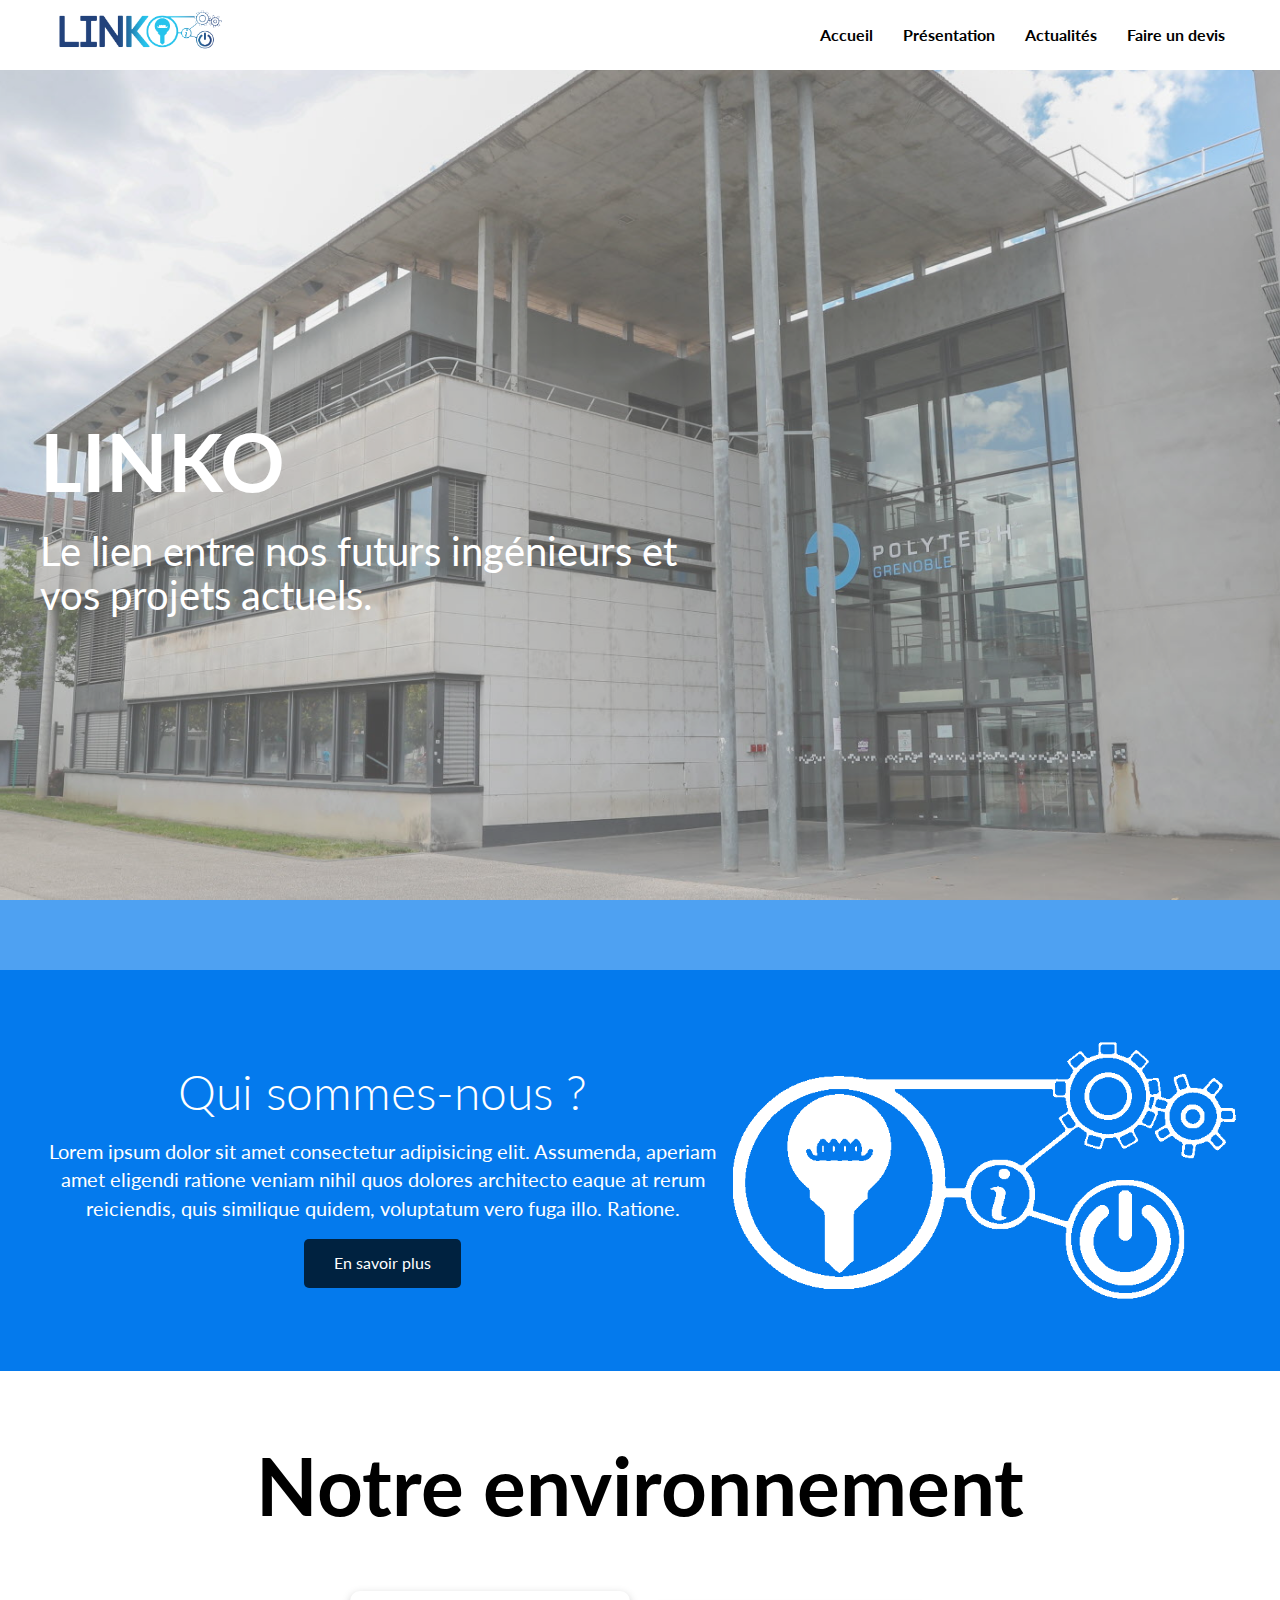
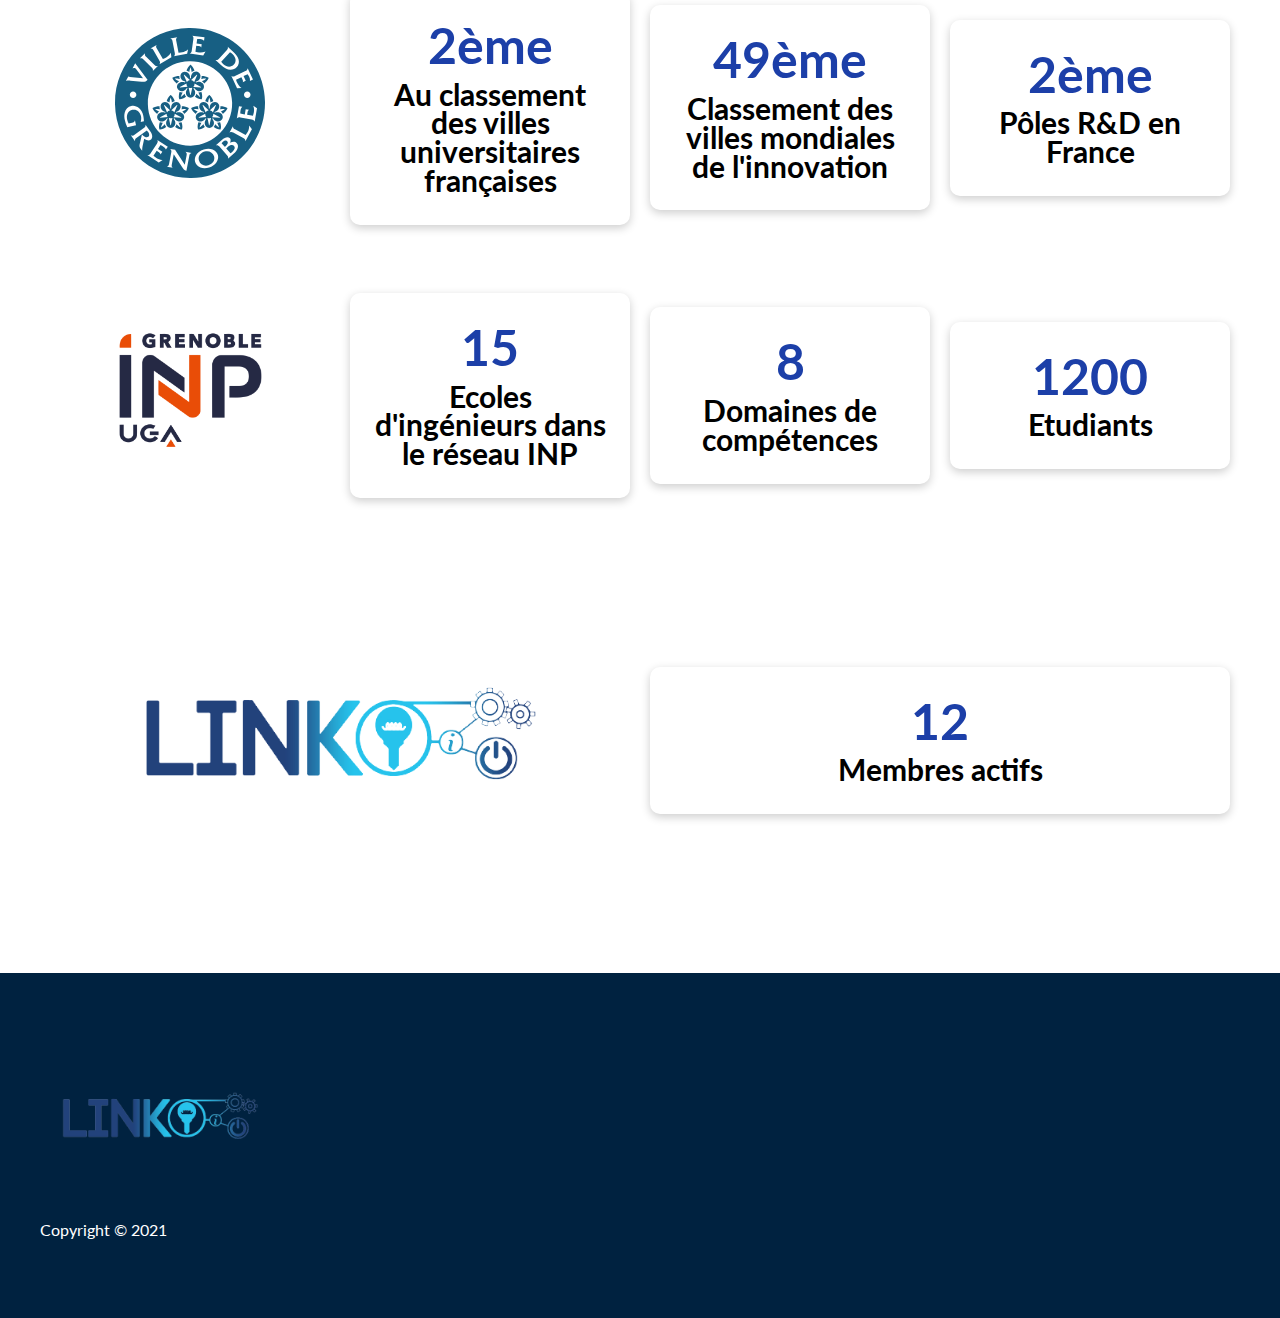
==== index.html @ 0be6c0b9 "website" ====
<!DOCTYPE html>
<html lang="en">
  <head>
    <meta charset="UTF-8" />
    <meta http-equiv="X-UA-Compatible" content="IE=edge" />
    <meta name="viewport" content="width=device-width, initial-scale=1.0" />
    <title>Linko</title>
    <link rel="stylesheet" href="css/style.css" />
    <link rel="stylesheet" href="css/utilities.css" />
    <link
      rel="stylesheet"
      href="https://cdnjs.cloudflare.com/ajax/libs/font-awesome/6.0.0-beta2/css/all.min.css"
      integrity="sha512-YWzhKL2whUzgiheMoBFwW8CKV4qpHQAEuvilg9FAn5VJUDwKZZxkJNuGM4XkWuk94WCrrwslk8yWNGmY1EduTA=="
      crossorigin="anonymous"
      referrerpolicy="no-referrer"
    />
  </head>
  <body>
    <!-- Navbar -->
    <div class="navbar ">
      <div class="container flex">
        <div class="logo">
          <a href="index.html"><img src="../images/linko_bg_transp.png" alt=""
          /></a>
        </div>
        <nav>
          <ul>
            <li><a href="index.html">Accueil</a></li>
            <li><a href="pres.html">Présentation</a></li>
            <li><a href="actu.html">Actualités</a></li>
            <li><a href="devis.html">Faire un devis</a></li>
          </ul>
        </nav>
      </div>
    </div>

    <!-- Showcase -->
    <section class="showcase pimg1">
      <div class="container grid">
        <div class="showcase-text">
          <h1>LINKO</h1>
          <p>
            Le lien entre nos futurs ingénieurs et vos projets actuels.
          </p>
        </div>
    </section>

    <!-- Presentation -->

    <section class="cloud bg-primary py-5">
      <div class="container grid">
        <div class="text-center">
          <h2 class="lg">Qui sommes-nous ?</h2>
          <p class="lead my-1">
            Lorem ipsum dolor sit amet consectetur adipisicing elit. Assumenda, aperiam amet eligendi ratione veniam nihil quos dolores architecto eaque at rerum reiciendis, quis similique quidem, voluptatum vero fuga illo. Ratione.
          </p>
          <a href="pres.html" class="btn btn-dark">En savoir plus</a>
        </div>
        <img src="../images/ampoule.png" alt="" />
      </div>
    </section>

    <!-- Stats -->
    <section class="stats">
      <div class="container">
        <h1 class="stats-heading text-center my-1">
          Notre environnement
        </h1>

        <div class="grid grid-4 text-center my-4">
          <div>
            <img src="../images/grenoble.svg" alt="">
          </div>
          <div class="card">
            <h3 class="text-secondary">2ème</h3>
            <p>Au classement des villes universitaires françaises</p>
          </div>
          <div class="card">
            <h3 class="text-secondary">49ème</h3>
            <p>Classement des villes mondiales de l'innovation</p>
          </div>
          <div class="card">
            <h3 class="text-secondary">2ème</h3>
            <p>Pôles R&D en France</p>
          </div>          
        </div>

        <div class="grid grid-4 text-center my-4">
          <div>
            <img src="../images/inp.png" alt="" />
          </div>
          <div class="card">
            <h3 class="text-secondary">15</h3>
            <p>Ecoles d'ingénieurs dans le réseau INP</p>
          </div>
          <div class="card">
            <h3 class="text-secondary">8</h3>
            <p>Domaines de compétences</p>
          </div>   
          <div class="card">
            <h3 class="text-secondary">1200</h3>
            <p>Etudiants</p>
          </div>   
        </div>

        <div class="grid grid-2 text-center my-4">
          <div>
            <img class="linko" src="../images/linko_bg_transp.png" alt="">
          </div>
          <div class="card">
            <h3 class="text-secondary">12</h3>
            <p>Membres actifs</p>
          </div>
      </div>
    </section>


    <footer class="footer bg-dark py-5">
      <div class="container grid grid-3">
        <div>
          <img src="../images/linko_bg_transp.png" alt="" />
          <p>Copyright &copy; 2021</p>
        </div>
        <nav>
          <ul>
            <li><a href="index.html"></a></li>
            <li><a href="features.html"></a></li>
            <li><a href="docs.html"></a></li>
          </ul>
        </nav>
        <div class="social">
          <a href="#"><i class="fab fa-github fa-2x"></i></a>
          <a href="#"><i class="fab fa-facebook fa-2x"></i></a>
          <a href="#"><i class="fab fa-instagram fa-2x"></i></a>
          <a href="#"><i class="fab fa-twutter fa-2x"></i></a>
        </div>
      </div>

      
    </footer>
  </body>
</html>
---- css/style.css ----
@import url("https://fonts.googleapis.com/css2?family=Lato:wght@300&display=swap");


:root {
    --primary-color: #047aed;
    --secondary-color: #1c3fa8;
    --dark-color: #002240;
    --light-color: #f4f4f4;
}

* {
    box-sizing: border-box;
    padding: 0;
    margin: 0;
}
body, html {
    height: 100%;
    margin: 0 auto;
    font-size: 16px;
    font-family: "Lato", "sans-serif";
    font-weight: 400;
    line-height: 1.8em;
    color: #666;
}


ul{
    list-style: none;
}

a {
    text-decoration: none;
    color: #333;
}


h1, h2 {
    font-weight: 300;
    line-height: 1.2;
    margin: 10px 0;
}



p {
    margin: 10px 0;
}


img {
    width: 100%;
}
/* Footer */
.footer .social a {
    margin: 0 10px;

}

.footer img {
    width: 60%;
}


/* Navbar */

.navbar img {
    width: 200px; /* width of container */
    height: 60px; /* height of container */
    object-fit: cover;
}
.navbar {
    background-color: white;
    color:white;
    height: 70px;

}

.navbar ul {
    display: flex;
}

.navbar li a {
    color:black;
    padding: 10px;
    margin: 0 5px;
    font-weight: bold;
}

.navbar li a:hover{
    border-bottom: 2px black solid;
}

.navbar .flex {
    justify-content: space-between;
}

.navbar .logo:hover {
    transition: transform 0.2s ease-in;
    transform: translateY(-5px);
}

/* Images */
.pimg1, .pimg2, .pimg3 {
    position: relative;
    opacity: 0.70;
    background-position: center;
    background-size: cover;
    background-repeat: no-repeat;
    

    /* fixed = parallax 
        scroll = normal
    */

    background-attachment: fixed;


}

/* Showcase */
.pimg1 {
    background-image: url(../images/polytech.jpg);
    min-height: 100%;
    position: relative;
    opacity: 0.7;
    background-position: center;
    background-size: cover;
    background-repeat: no-repeat;
    background-attachment: fixed;
}


.showcase {
    height: 400px;
    background-color: var(--primary-color);
    color: #fff;
    position: relative;
}

.showcase h1 {
    font-size: 80px;
    font-weight: bold;
}

.showcase p {
    line-height:1.1em;
    margin: 20px 0;
    font-size: 40px;

}

.showcase .grid {
    overflow: visible;
    grid-template-columns: 55% 45%;
    gap: 30 px;
}

.showcase-text {
    animation: slideInLeft 1s ease;
}

/* Qui sommes nous */
.cloud .grid {
    grid-template-columns: 4fr 3fr;

}

.cloud .text-center {
    animation: slideInLeft 2s ease;
}


/* Stats */

.stats {
    padding-top: 50px;
    animation: slideInBottom 3.5s ease-in;
}
  
.stats-heading {
    max-width: 100%;
    margin: auto;
}
  
.stats h1 {
    font-size: 80px;
    font-weight: bold;
    color: black;
}

.stats h3 {
    font-size: 50px;
    font-weight: bold;
    margin: 20px;
}


.stats .grid p {
    font-size: 30px;
    font-weight: bold;
    color:black;
}

.stats img {
    width: 50%;
    margin: 20px;
}

.stats .linko {
    width: 80%;
    margin: 20px;
}



/* Animations */

@keyframes slideInLeft {
    0% {
        transform: translateX(-100%);
    }

    100% {
        transform: translateX(0);
    }
}

@keyframes slideInRight {
    0% {
        transform: translateX(100%);
    }

    100% {
        transform: translateX(0);
    }
}

@keyframes slideInTop {
    0% {
        transform: translateY(-100%);
    }

    100% {
        transform: translateX(0);
    }
}

@keyframes slideInBottom {
    0% {
        transform: translateY(100%);
    }

    100% {
        transform: translateX(0);
    }
}
---- css/utilities.css ----
:root {
    --primary-color: #047aed;
    --secondary-color: #1c3fa8;
    --dark-color: #002240;
    --light-color: #f4f4f4;
    --succes-color: #5cb85c;
    --error-color: #d9534f;
}
/* Utilities */
.container {
    max-width: 2000px;
    margin: 0 auto;
    overflow: auto;
    padding: 0 40px;
}

.container.grid {
    max-width: 1600px;
    margin: 0 auto;
    overflow: auto;
    padding: 0 40px;
}

.card {
    background-color: white;
    color: #333;
    border-radius: 10px;
    box-shadow: 0 3px 10px rgba(0,0,0,0.2);
    padding: 20px;
    margin: 10px;
}

.btn {
    display: inline-block;
    padding: 10px 30px;
    cursor: pointer;
    background: var(--primary-color);
    color: #fff;
    border: none;
    border-radius: 5px;
}

.btn-outline {
    background-color: transparent;
    border: 3px #fff solid;
    font-weight: bold;
}

.btn:hover {
    transform: scale(0.9);
}

/* Backgrounds & Color buttons */

.bg-primary, .btn-primary {
    background-color: var(--primary-color);
    color: #fff;
}

.bg-secondary, .btn-secondary {
    background-color: var(--secondary-color);
    color: #fff;
}

.bg-dark, .btn-dark {
    background-color: var(--dark-color);
    color: #fff;
}

.bg-light, .btn-light {
    background-color: var(--light-color);
    color: #333;
}

.bg-primary a, .btn-primary a, 
.bg-secondary a, .btn-secondary a, 
.bg-dark a, .btn-dark a {
    color: #fff;
}

/* Text colors */
.text-primary, .btn-primary {
color: var(--primary-color);

}

.text-secondary, .btn-secondary {
    color: var(--secondary-color);
}

.text-dark, .btn-dark {
    color: var(--dark-color);

}

.text-light, .btn-light {
    color: var(--light-color);
}
/* Text sizes */

.lead {
    font-size: 20px;
}

.sm {
    font-size: 1rem;
}

.md {
    font-size: 2rem;
}

.lg {
    font-size: 3rem;
}

.xl {
    font-size: 4rem;
}

.text-center {
    text-align: center;
}

.flex {
    display: flex;
    justify-content: center;
    align-items: center;
    height: 100%;
}

.grid {
    display: grid;
    grid-template-columns: repeat(2, 1fr);
    gap: 0px;
    justify-content: center;
    align-items: center;
    height: 100%;

}

.grid-2 {
    grid-template-columns: repeat(2, 1fr);
}
.grid-3 {
    grid-template-columns: repeat(3, 1fr);
}
.grid-4 {
    grid-template-columns: repeat(4, 1fr);
}
.grid-5 {
    grid-template-columns: repeat(5, 1fr);
}
.grid-6 {
    grid-template-columns: repeat(6, 1fr);
}

/* Alert */

.alert {
    background-color: var(--light-color);
    padding: 10px;
    font-weight: bold;
    margin: 15px 0;
}

.alert-success {
    background-color: var(--success-color);
    color: white;
}

.alert-error {
    background-color: var(--error-color);
    color: white;
}

.alert i {
    margin-right: 10px;
}
/* Margin */

.my-1 {
    margin: 1rem 0;
}

.my-2 {
    margin: 1.5rem 0;
}

.my-3 {
    margin: 2rem 0;
}

.my-4 {
    margin: 3rem 0;
}

.my-5 {
    margin: 4rem 0;
}

.m-1 {
    margin: 1rem ;
}

.m-2 {
    margin: 1.5rem ;
}

.m-3 {
    margin: 2rem ;
}

.m-4 {
    margin: 3rem ;
}

.m-5 {
    margin: 4rem ;
}

/* Padding */

.py-1 {
    padding: 1rem 0;
}

.py-2 {
    padding: 1.5rem 0;
}

.py-3 {
    padding: 2rem 0;
}

.py-4 {
    padding: 3rem 0;
}

.py-5 {
    padding: 4rem 0;
}

.p-1 {
    padding: 1rem ;
}

.p-2 {
    padding: 1.5rem ;
}

.p-3 {
    padding: 2rem ;
}

.p-4 {
    padding: 3rem ;
}

.p-5 {
    padding: 4rem ;
}
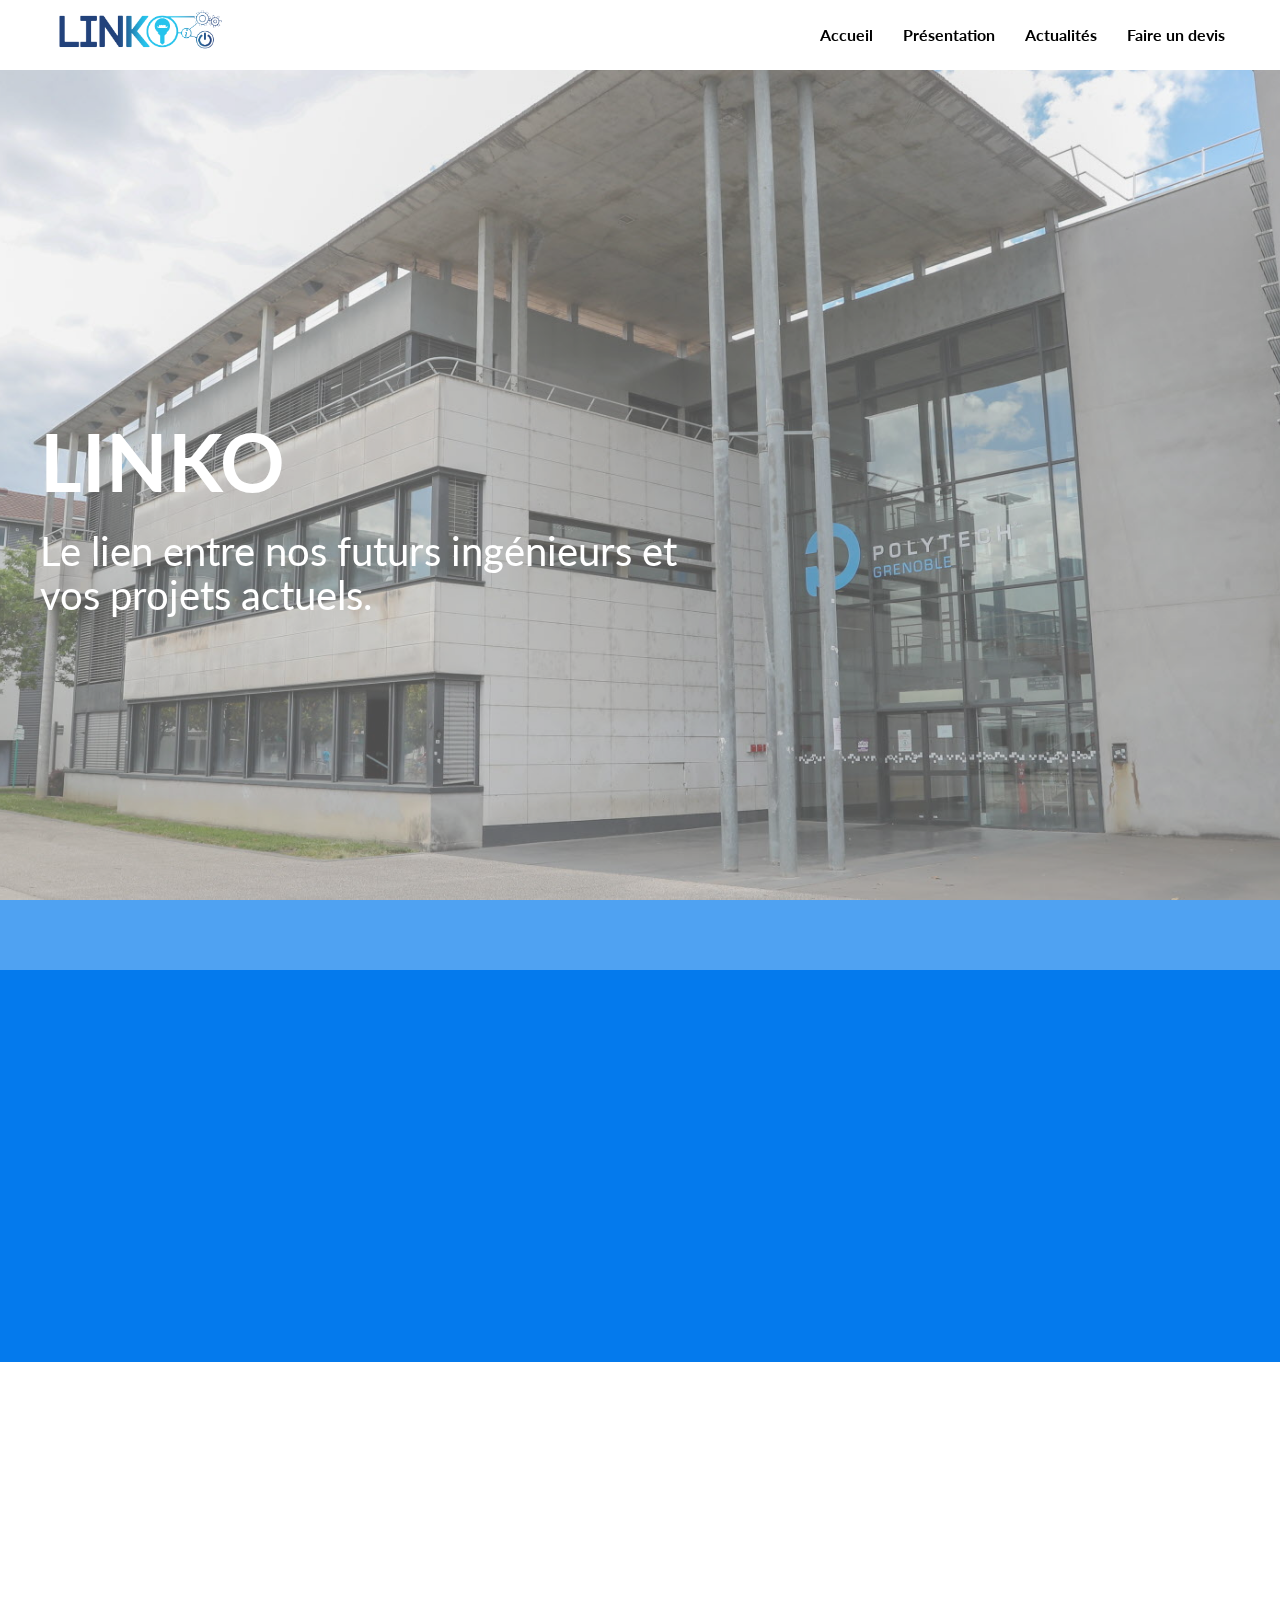
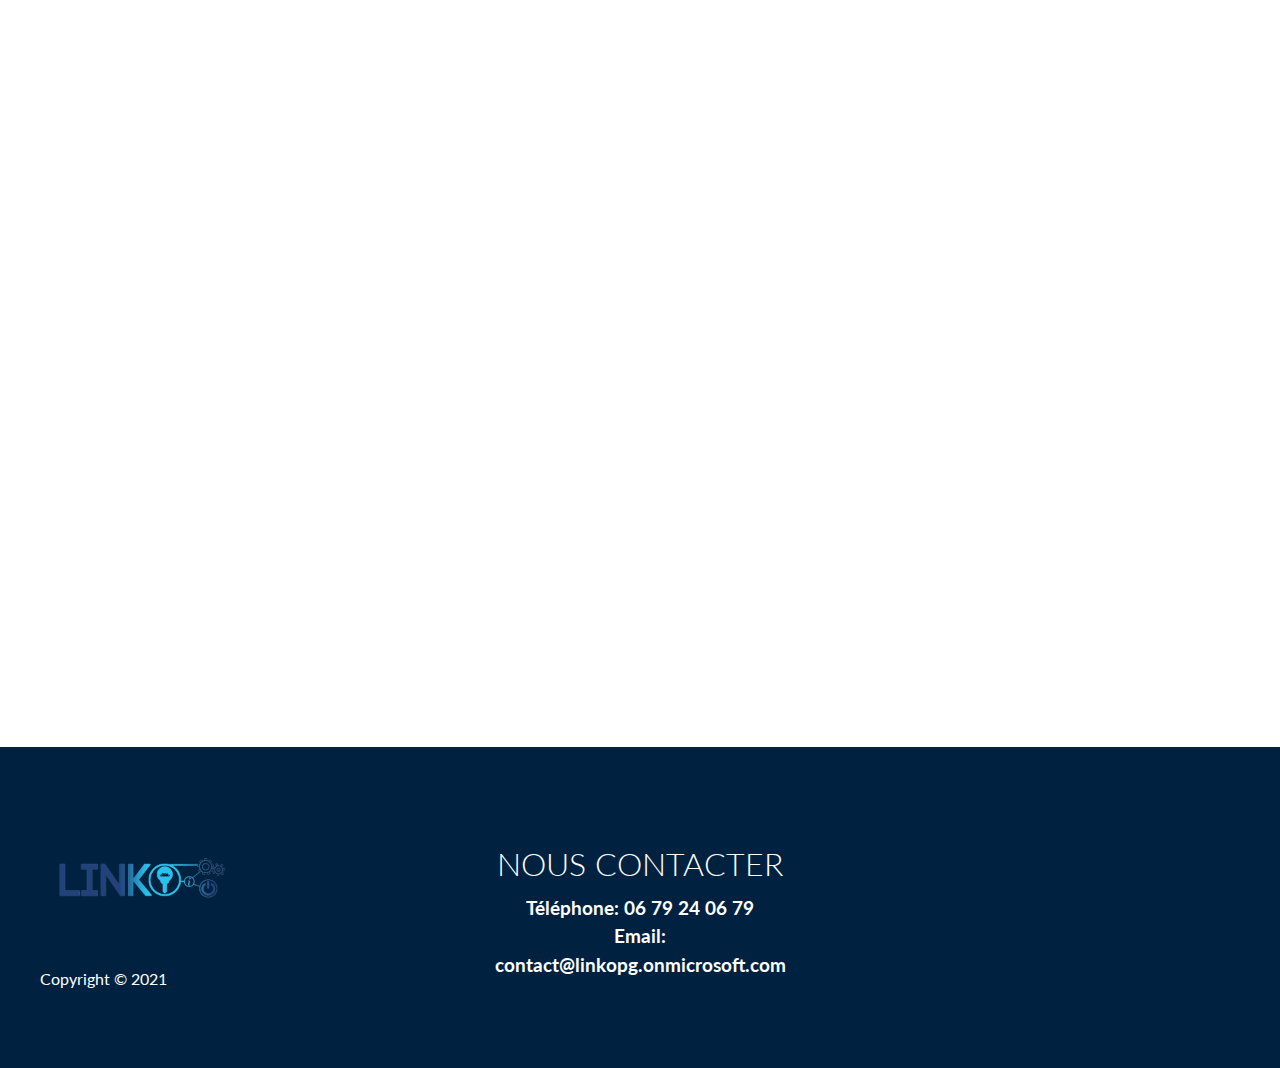
==== commit 1b524e3a: "linko" ====
--- a/index.html
+++ b/index.html
@@ -7,6 +7,8 @@
     <title>Linko</title>
     <link rel="stylesheet" href="css/style.css" />
     <link rel="stylesheet" href="css/utilities.css" />
+    <link rel="stylesheet" href="https://unpkg.com/aos@next/dist/aos.css" />
+
     <link
       rel="stylesheet"
       href="https://cdnjs.cloudflare.com/ajax/libs/font-awesome/6.0.0-beta2/css/all.min.css"
@@ -19,16 +21,16 @@
     <!-- Navbar -->
     <div class="navbar ">
       <div class="container flex">
-        <div class="logo">
-          <a href="index.html"><img src="../images/linko_bg_transp.png" alt=""
+        <div class="logo" data-aos="fade-right">
+          <a href="index.html"><img src="images/linko_bg_transp.png" alt=""
           /></a>
         </div>
-        <nav>
+        <nav data-aos="fade-in">
           <ul>
             <li><a href="index.html">Accueil</a></li>
             <li><a href="pres.html">Présentation</a></li>
             <li><a href="actu.html">Actualités</a></li>
-            <li><a href="devis.html">Faire un devis</a></li>
+            <li><a href="form.html">Faire un devis</a></li>
           </ul>
         </nav>
       </div>
@@ -37,77 +39,80 @@
     <!-- Showcase -->
     <section class="showcase pimg1">
       <div class="container grid">
-        <div class="showcase-text">
+        <div class="showcase-text" data-aos="fade-right">
           <h1>LINKO</h1>
           <p>
             Le lien entre nos futurs ingénieurs et vos projets actuels.
           </p>
         </div>
+      </div>
     </section>
 
     <!-- Presentation -->
 
-    <section class="cloud bg-primary py-5">
+    <section class="cloud bg-primary py-5 " >
       <div class="container grid">
-        <div class="text-center">
+        <div class="text-center" data-aos="fade-right">
           <h2 class="lg">Qui sommes-nous ?</h2>
           <p class="lead my-1">
-            Lorem ipsum dolor sit amet consectetur adipisicing elit. Assumenda, aperiam amet eligendi ratione veniam nihil quos dolores architecto eaque at rerum reiciendis, quis similique quidem, voluptatum vero fuga illo. Ratione.
+            Créée en 2020, Linko est une association de conseil, dont le fonctionnement est similaire à celui d'une société de conseil. Notre structure est composée d'étudiants de Polytech Grenoble, une des 15 écoles d'ingénieur du réseau Polytech.
           </p>
+          <a href="files/Plaquette-commerciale-Linko.pdf" download="Plaquette_Commerciale_Linko" class="btn btn-dark">Télécharger la plaquette commerciale</a>
+
           <a href="pres.html" class="btn btn-dark">En savoir plus</a>
         </div>
-        <img src="../images/ampoule.png" alt="" />
+        <img src="../images/ampoule.png" alt="" data-aos="zoom-in" />
       </div>
     </section>
 
     <!-- Stats -->
     <section class="stats">
       <div class="container">
-        <h1 class="stats-heading text-center my-1">
+        <h1 class="stats-heading text-center my-1" data-aos="fade-right">
           Notre environnement
         </h1>
 
         <div class="grid grid-4 text-center my-4">
-          <div>
-            <img src="../images/grenoble.svg" alt="">
+          <div data-aos="fade-in">
+            <img src="images/grenoble.svg" alt="">
           </div>
-          <div class="card">
+          <div class="card" data-aos="flip-up">
             <h3 class="text-secondary">2ème</h3>
             <p>Au classement des villes universitaires françaises</p>
           </div>
-          <div class="card">
+          <div class="card" data-aos="flip-up">
             <h3 class="text-secondary">49ème</h3>
             <p>Classement des villes mondiales de l'innovation</p>
           </div>
-          <div class="card">
+          <div class="card" data-aos="flip-up">
             <h3 class="text-secondary">2ème</h3>
             <p>Pôles R&D en France</p>
           </div>          
         </div>
 
         <div class="grid grid-4 text-center my-4">
-          <div>
-            <img src="../images/inp.png" alt="" />
+          <div data-aos="zoom-in">
+            <img src="images/inp.png" alt="" />
           </div>
-          <div class="card">
+          <div class="card" data-aos="flip-up">
             <h3 class="text-secondary">15</h3>
             <p>Ecoles d'ingénieurs dans le réseau INP</p>
           </div>
-          <div class="card">
+          <div class="card" data-aos="flip-up">
             <h3 class="text-secondary">8</h3>
             <p>Domaines de compétences</p>
           </div>   
-          <div class="card">
+          <div class="card" data-aos="flip-up">
             <h3 class="text-secondary">1200</h3>
             <p>Etudiants</p>
           </div>   
         </div>
 
         <div class="grid grid-2 text-center my-4">
-          <div>
+          <div data-aos="zoom-in">
             <img class="linko" src="../images/linko_bg_transp.png" alt="">
           </div>
-          <div class="card">
+          <div class="card" data-aos="flip-up">
             <h3 class="text-secondary">12</h3>
             <p>Membres actifs</p>
           </div>
@@ -121,22 +126,30 @@
           <img src="../images/linko_bg_transp.png" alt="" />
           <p>Copyright &copy; 2021</p>
         </div>
-        <nav>
-          <ul>
-            <li><a href="index.html"></a></li>
-            <li><a href="features.html"></a></li>
-            <li><a href="docs.html"></a></li>
-          </ul>
-        </nav>
+        <div class="contact">
+          <h1 class="text-center">NOUS CONTACTER</h1>
+          <h3 class="text-center">Téléphone: 06 79 24 06 79</h3>
+          <h3 class="text-center">Email: contact@linkopg.onmicrosoft.com</h3>
+        </div>
         <div class="social">
-          <a href="#"><i class="fab fa-github fa-2x"></i></a>
-          <a href="#"><i class="fab fa-facebook fa-2x"></i></a>
-          <a href="#"><i class="fab fa-instagram fa-2x"></i></a>
-          <a href="#"><i class="fab fa-twutter fa-2x"></i></a>
+          <a href="https://www.linkedin.com/company/linko-polytech-grenoble/"><i class="fab fa-linkedin fa-3x"></i></a>
+          <a href="https://www.facebook.com/linko.polytech/"><i class="fab fa-facebook fa-3x"></i></a>
+          <a href="https://www.instagram.com/linko_polytech_grenoble/"><i class="fab fa-instagram fa-3x"></i></a>
         </div>
+          
+
       </div>
 
       
     </footer>
+
+    <script src="https://unpkg.com/aos@next/dist/aos.js"></script>
+    <script>
+      AOS.init({
+        offset: 400,
+        duration: 1000
+      });
+    </script>
   </body>
 </html>
+
--- a/css/style.css
+++ b/css/style.css
@@ -57,9 +57,17 @@
 }
 
 .footer img {
-    width: 60%;
-}
-
+    width: 80%;
+}
+
+.footer .grid {
+    gap: 200px;
+}
+
+.social i:hover {
+    transition: transform 0.3s ease-in;
+    transform: translateY(-10px);
+}
 
 /* Navbar */
 
@@ -100,22 +108,7 @@
 }
 
 /* Images */
-.pimg1, .pimg2, .pimg3 {
-    position: relative;
-    opacity: 0.70;
-    background-position: center;
-    background-size: cover;
-    background-repeat: no-repeat;
-    
-
-    /* fixed = parallax 
-        scroll = normal
-    */
-
-    background-attachment: fixed;
-
-
-}
+
 
 /* Showcase */
 .pimg1 {
@@ -129,6 +122,56 @@
     background-attachment: fixed;
 }
 
+.pimg2 {
+
+    background-image: url(../images/linko.jpg);
+    min-height: 100%;
+    position: relative;
+    opacity: 0.7;
+    background-position: center;
+    background-size: cover;
+    background-repeat: no-repeat;
+    background-attachment: fixed;
+}
+
+.pimg3 {
+    background-image: url(../images/thumbnail.jpg);
+    min-height: 65%;
+    position: relative;
+    opacity: 0.7;
+    background-position: center;
+    background-size: cover;
+    background-repeat: no-repeat;
+    background-attachment: scroll;
+
+    /* Fixed = Parallax
+        Scroll = normal */
+}
+
+.form {
+    height: 600px;
+    background-color: var(--secondary-color);
+    color: black;
+    position: relative;
+}
+
+.form h1 {
+    font-size: 80px;
+    font-weight: bold;
+}
+
+.form p {
+    line-height:1.1em;
+    margin: 20px 0;
+    font-size: 40px;
+
+}
+
+.form .grid {
+    overflow: visible;
+    grid-template-columns: 55% 45%;
+    gap: 30 px;
+}
 
 .showcase {
     height: 400px;
@@ -155,26 +198,45 @@
     gap: 30 px;
 }
 
-.showcase-text {
-    animation: slideInLeft 1s ease;
-}
+.showcase-form {
+    position: relative;
+    top: 60px;
+    height: 350px;
+    width: 400px;
+    padding: 40px;
+    z-index: 100;
+}
+
+.showcase-form .form-control {
+    margin: 30px 0;
+}
+
+.showcase-form input[type='text'], .showcase-form input[type='email']{
+    border: 0;
+    border-bottom: 1px solid #b4becb;
+    width: 100%;
+    padding: 3px;
+    font-size: 16px;
+}
+
+.showcase-form input:focus {
+    outline: none;
+}
+
 
 /* Qui sommes nous */
 .cloud .grid {
     grid-template-columns: 4fr 3fr;
-
-}
-
-.cloud .text-center {
-    animation: slideInLeft 2s ease;
-}
+    gap: 150px;
+}
+
 
 
 /* Stats */
 
 .stats {
-    padding-top: 50px;
-    animation: slideInBottom 3.5s ease-in;
+    padding-top: 35px;
+ 
 }
   
 .stats-heading {
@@ -183,20 +245,23 @@
 }
   
 .stats h1 {
-    font-size: 80px;
+    font-size: 60px;
     font-weight: bold;
     color: black;
 }
 
 .stats h3 {
-    font-size: 50px;
+    font-size: 40px;
     font-weight: bold;
     margin: 20px;
 }
 
+.stats .grid {
+    gap: 50px;
+}
 
 .stats .grid p {
-    font-size: 30px;
+    font-size: 20px;
     font-weight: bold;
     color:black;
 }
@@ -207,10 +272,80 @@
 }
 
 .stats .linko {
-    width: 80%;
-    margin: 20px;
-}
-
+    width: 60%;
+    margin: 5px;
+}
+
+
+
+.carousel-cell {
+    width:100%;
+    height: 700px;
+    margin: 30px 10px;
+    overflow: hidden;
+    padding: 20px 15px;
+    display: flex;
+    flex-direction: column;
+    box-shadow: O 5px 202px rgba(0,0,0,0.5);
+    border-radius: 15px;
+    
+}
+
+.carousel-cell:hover {
+    height: 100%;
+    cursor: pointer;
+    border-radius: 15px;
+    transition: transform 0.3s ease-in;
+    transform: translateY(-25px);
+}
+
+.carousel-cell img {
+    width: 100%;
+    height: 100%;
+    top: -60px;
+    left: 20px;
+    object-fit: cover;
+    border-radius: 15px;
+    z-index: 1;
+    box-shadow: 0 5px 20px rgba(0,0,0,0.2);
+    
+}
+.carousel-cell .imgBx {
+    width: 100%;
+    height: 100%;
+    top: -60px;
+    left: 20px;
+    z-index: 1;
+    box-shadow: 0 5px 20px rgba(0,0,0,0.2);
+    border-radius: 15px;
+
+}
+.carousel-cell .imgBx img {
+    max-width: 100%;
+    object-fit: cover;
+    border-radius: 15px;
+
+}
+
+.carousel-cell .content {
+    margin-top: 40px;
+    padding: 10px 5px;
+    text-align: center;
+    color: white;
+    visibility: hidden;
+    opacity: 0;
+    transition: 0.3s ease-in-out;
+    border-radius: 15px;
+    
+}
+
+.carousel-cell:hover .content {
+    visibility: visible;
+    opacity: 1;
+    margin-top: 0px;
+    transition-delay: 0.2s;
+    border-radius: 15px;
+}
 
 
 /* Animations */
@@ -253,4 +388,112 @@
     100% {
         transform: translateX(0);
     }
-}+}
+@media(max-width: 1200px) {
+    .grid,
+    .showcase .grid,
+    .stats .grid,
+    .cli .grid,
+    .cloud .grid, .pres-main .grid, .pres-main .grid, .footer .grid {
+        grid-template-columns: 1fr;
+        grid-template-rows: 1fr;
+    }
+
+    .showcase {
+        height: auto;
+    }
+
+    .showcase-text {
+        text-align: center;
+        margin-top: 400px;
+    }
+
+
+    .cli .grid > *:first-child {
+        grid-column: 1;
+        grid-row: 1;
+    }
+
+    .features-head, .features-sub-head, .docs-head {
+        text-align: center;
+    }
+
+    .features-head img , .features-sub-head img , .docs-head img{
+        justify-self: center;
+    }
+
+    .carousel-cell .content h2{
+        font-size: 1.2em;
+    }
+       
+    .stats img {
+        width: 25%;
+    }
+    
+
+
+/* Tablet  and under*/
+@media(max-width: 768px) {
+    .grid,
+    .showcase .grid,
+    .stats .grid,
+    .cli .grid,
+    .cloud .grid, .pres-main .grid, .pres-main .grid, .footer .grid {
+        grid-template-columns: 1fr;
+        grid-template-rows: 1fr;
+    }
+
+    .showcase {
+        height: auto;
+    }
+
+    .showcase-text {
+        text-align: center;
+        margin-top: 400px;
+    }
+
+
+    .cli .grid > *:first-child {
+        grid-column: 1;
+        grid-row: 1;
+    }
+
+    .features-head, .features-sub-head, .docs-head {
+        text-align: center;
+    }
+
+    .features-head img , .features-sub-head img , .docs-head img{
+        justify-self: center;
+    }
+
+    .carousel-cell .content h2{
+        font-size: 1em;
+    }
+        
+    
+    .stats img {
+        width: 25%;
+    }
+
+}
+
+
+/* Mobile */
+@media(max-width: 600px){
+    .navbar {
+        height: 150px;
+    }
+
+    .navbar .flex {
+        flex-direction: column;
+
+    }
+
+    .navbar .logo {
+        padding: 0px 0px;
+    }
+    .navbar ul {
+        background-color: rgba(0, 0, 0, 0.1);
+    }
+
+}}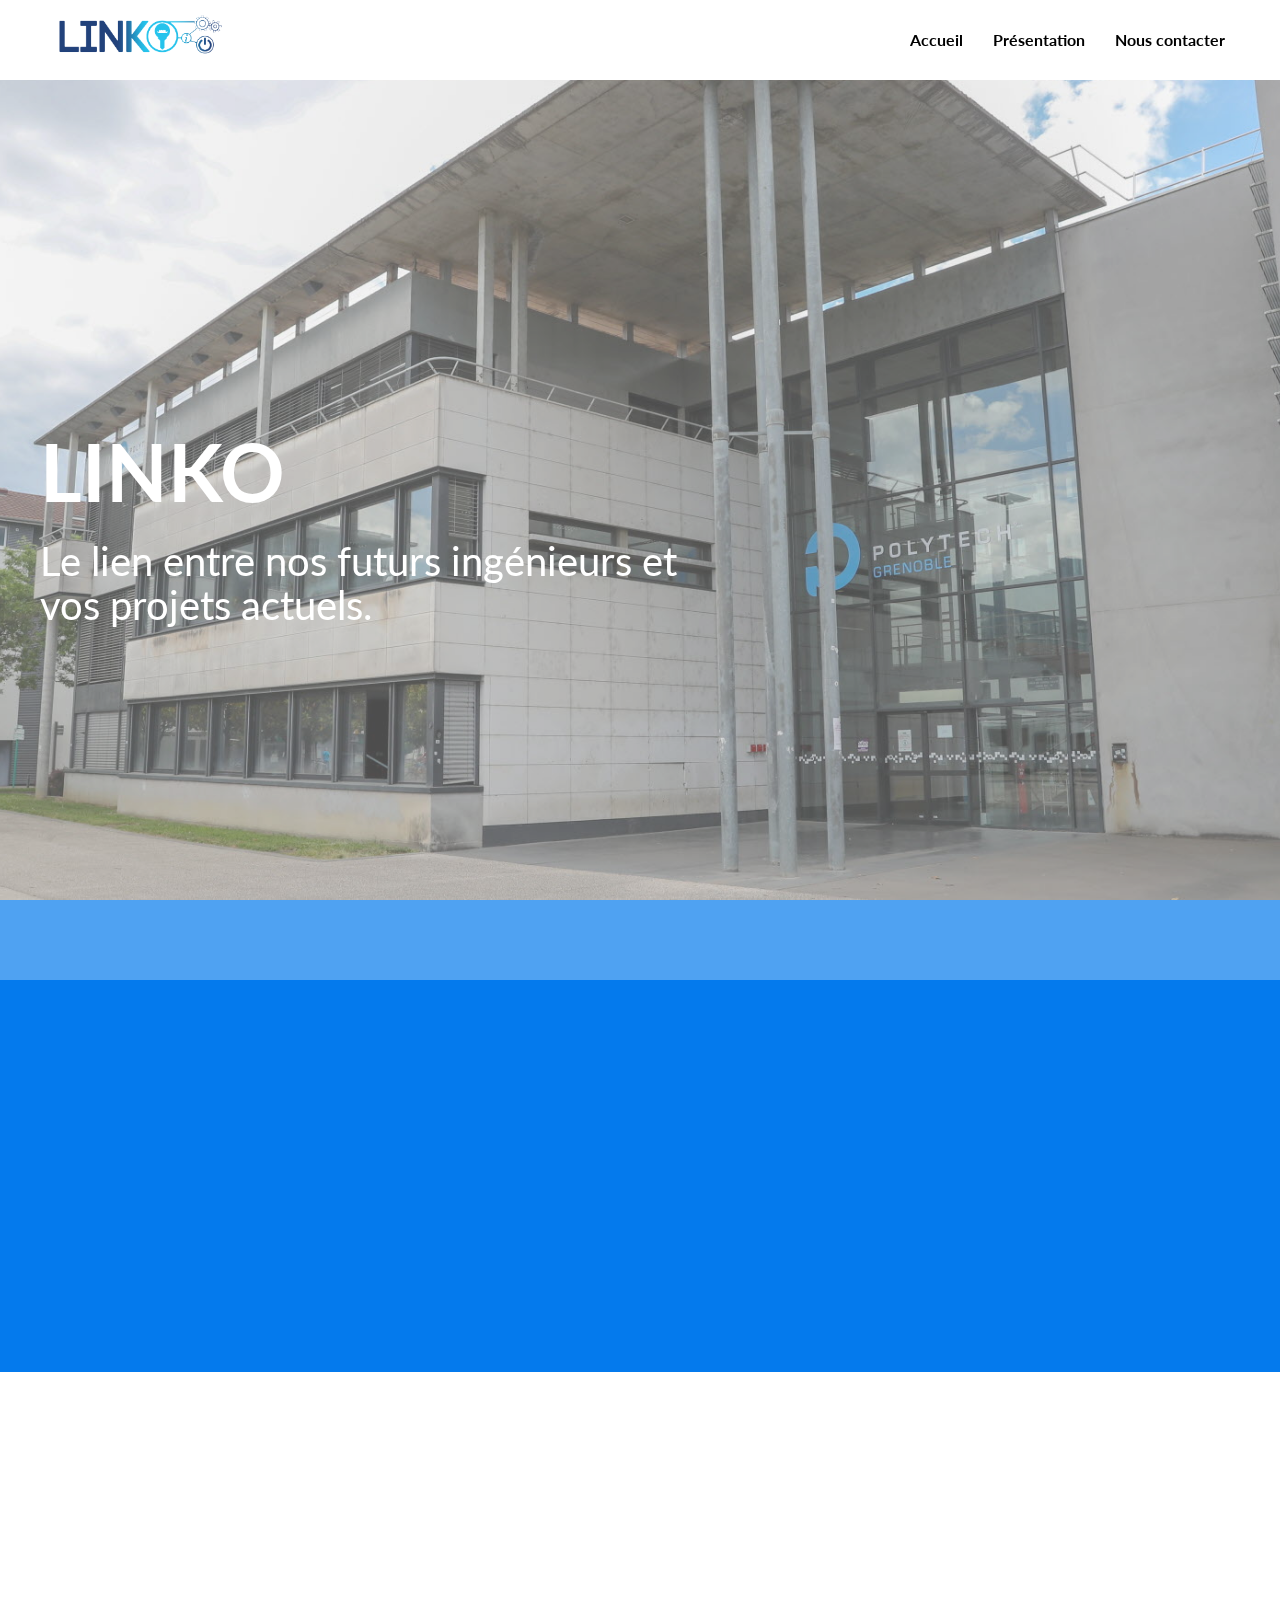
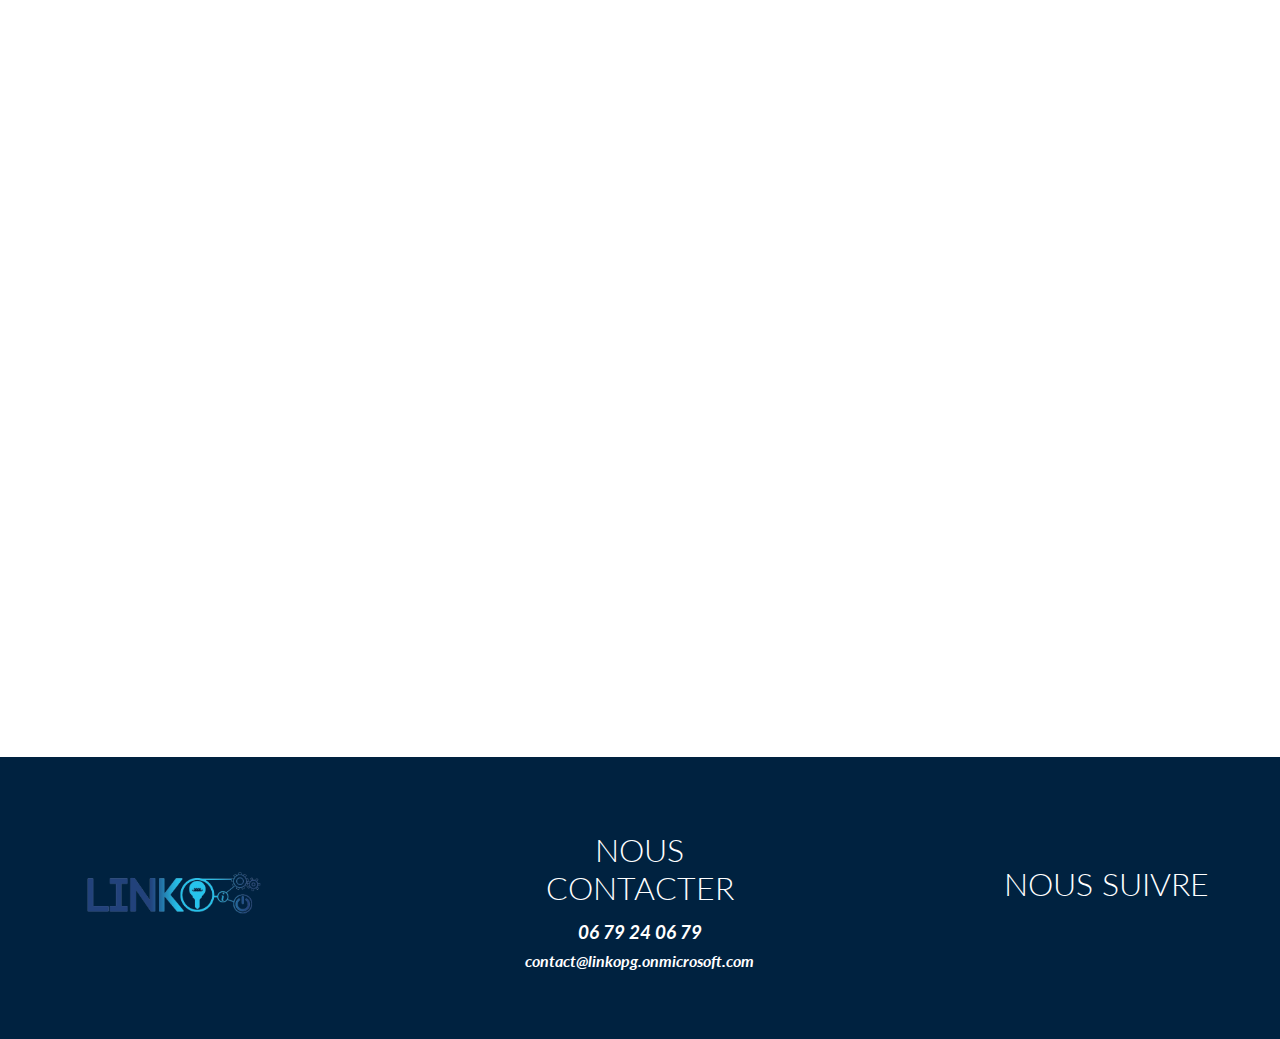
==== commit e0da5579: "linko" ====
--- a/index.html
+++ b/index.html
@@ -29,8 +29,7 @@
           <ul>
             <li><a href="index.html">Accueil</a></li>
             <li><a href="pres.html">Présentation</a></li>
-            <li><a href="actu.html">Actualités</a></li>
-            <li><a href="form.html">Faire un devis</a></li>
+            <li><a href="form.html">Nous contacter</a></li>
           </ul>
         </nav>
       </div>
@@ -110,10 +109,10 @@
 
         <div class="grid grid-2 text-center my-4">
           <div data-aos="zoom-in">
-            <img class="linko" src="../images/linko_bg_transp.png" alt="">
+            <img class="linko" src="images/linko_bg_transp.png" alt="">
           </div>
           <div class="card" data-aos="flip-up">
-            <h3 class="text-secondary">12</h3>
+            <h3 class="text-secondary">15</h3>
             <p>Membres actifs</p>
           </div>
       </div>
@@ -122,16 +121,21 @@
 
     <footer class="footer bg-dark py-5">
       <div class="container grid grid-3">
-        <div>
-          <img src="../images/linko_bg_transp.png" alt="" />
-          <p>Copyright &copy; 2021</p>
+        <div class="text-center">
+          <img src="images/linko_bg_transp.png" alt="" />
         </div>
         <div class="contact">
           <h1 class="text-center">NOUS CONTACTER</h1>
-          <h3 class="text-center">Téléphone: 06 79 24 06 79</h3>
-          <h3 class="text-center">Email: contact@linkopg.onmicrosoft.com</h3>
+          <div>
+            <h3 class="text-center"> <i class="fa fa-phone fa-1x"> 06 79 24 06 79</i></h3>
+          </div>
+          <div>
+            <h4 class="text-center"><i class="fa fa-envelope fa-1x">contact@linkopg.onmicrosoft.com</i></h4>
+          </div>
+          
         </div>
-        <div class="social">
+        <div class="social text-center">
+          <h1 class="text-center">NOUS SUIVRE</h1>
           <a href="https://www.linkedin.com/company/linko-polytech-grenoble/"><i class="fab fa-linkedin fa-3x"></i></a>
           <a href="https://www.facebook.com/linko.polytech/"><i class="fab fa-facebook fa-3x"></i></a>
           <a href="https://www.instagram.com/linko_polytech_grenoble/"><i class="fab fa-instagram fa-3x"></i></a>
--- a/css/style.css
+++ b/css/style.css
@@ -15,6 +15,7 @@
 }
 body, html {
     height: 100%;
+    width: 100%;
     margin: 0 auto;
     font-size: 16px;
     font-family: "Lato", "sans-serif";
@@ -53,7 +54,6 @@
 /* Footer */
 .footer .social a {
     margin: 0 10px;
-
 }
 
 .footer img {
@@ -79,7 +79,7 @@
 .navbar {
     background-color: white;
     color:white;
-    height: 70px;
+    height: 80px;
 
 }
 
@@ -149,28 +149,65 @@
 }
 
 .form {
-    height: 600px;
+    width: 100%;
     background-color: var(--secondary-color);
     color: black;
     position: relative;
-}
+    display: flex;
+    margin: 0 auto;
+}
+
 
 .form h1 {
-    font-size: 80px;
+    font-size: 40px;
     font-weight: bold;
 }
 
 .form p {
     line-height:1.1em;
     margin: 20px 0;
-    font-size: 40px;
-
+    font-size: 20px;
+
+}
+
+.showcase-form.card {
+    height: fit-content;
+    width: 100%;
+    padding: 20px;
+    margin: 0 auto;
+    position: inherit;
+}
+
+.form img {
+    height: 100%;
+    width: 100%;
+    border-radius: 8px;
+}
+.form a {
+    margin: 20px 0;
+    padding: 2px;
+}
+
+.form i:hover {
+    transition: transform 0.3s ease-in;
+    transform: translateY(-10px);
 }
 
 .form .grid {
     overflow: visible;
-    grid-template-columns: 55% 45%;
-    gap: 30 px;
+    grid-template-columns: 40% 60%;
+    gap:  20px;
+    padding: auto;
+    margin: 0 auto;
+    justify-content: flex-end;
+}
+
+.form-control.grid {
+    overflow: visible;
+    grid-template-columns: 50% 50%;
+    gap:  10px;
+    justify-content: flex-end;
+    position: relative;
 }
 
 .showcase {
@@ -198,25 +235,27 @@
     gap: 30 px;
 }
 
-.showcase-form {
-    position: relative;
-    top: 60px;
-    height: 350px;
-    width: 400px;
-    padding: 40px;
-    z-index: 100;
-}
 
 .showcase-form .form-control {
     margin: 30px 0;
-}
-
-.showcase-form input[type='text'], .showcase-form input[type='email']{
+    height: 100%;
+}
+
+.showcase-form input {
     border: 0;
     border-bottom: 1px solid #b4becb;
     width: 100%;
     padding: 3px;
     font-size: 16px;
+}
+
+
+textarea{
+    padding: 10px;
+    resize: vertical;
+    width: 100%;
+    height: 250px;
+    box-sizing: border-box;
 }
 
 .showcase-form input:focus {
@@ -347,6 +386,18 @@
     border-radius: 15px;
 }
 
+#axel {
+    height: 600px;
+    object-fit: cover;
+}
+
+#nora {
+    height: 600px;
+}
+
+#angelo {
+    height: 600px;
+}
 
 /* Animations */
 
@@ -394,7 +445,7 @@
     .showcase .grid,
     .stats .grid,
     .cli .grid,
-    .cloud .grid, .pres-main .grid, .pres-main .grid, .footer .grid {
+    .cloud .grid, .pres-main .grid, .pres-main .grid, .footer .grid, .form .grid{
         grid-template-columns: 1fr;
         grid-template-rows: 1fr;
     }
@@ -429,8 +480,31 @@
     .stats img {
         width: 25%;
     }
-    
-
+
+    .form {
+        height: 100vh;
+        width: 100%;
+        display: flex;
+        justify-content: center;
+        
+    }
+
+    .form img {
+        height: 50%;
+        width: 50%;
+    }
+    
+    .showcase-form.card {
+        height: 100%;
+    }
+
+    .form .show {
+        text-align: center;
+    }
+
+    footer img {
+        width: 50%;
+    }
 
 /* Tablet  and under*/
 @media(max-width: 768px) {
@@ -438,7 +512,7 @@
     .showcase .grid,
     .stats .grid,
     .cli .grid,
-    .cloud .grid, .pres-main .grid, .pres-main .grid, .footer .grid {
+    .cloud .grid, .pres-main .grid, .pres-main .grid, .footer .grid, .form .grid {
         grid-template-columns: 1fr;
         grid-template-rows: 1fr;
     }
@@ -473,6 +547,50 @@
     
     .stats img {
         width: 25%;
+    }
+
+    .navbar {
+        height: 150px;
+    }
+
+    .navbar .flex {
+        flex-direction: column;
+
+    }
+
+    .navbar .logo {
+        padding: 0px 0px;
+    }
+    .navbar ul {
+        background-color: rgba(0, 0, 0, 0.1);
+    }
+
+    .footer {
+        justify-content: center;
+        padding: 0 px;
+        margin: 0px;
+    }
+
+    
+    .form {
+        height: 100%;
+        width: 100%;
+
+    }
+
+    .form p 
+
+    .form img {
+        height: 25%;
+        width: 25%;
+    }
+    
+    .showcase-form.card {
+        height: 100%;
+    }
+
+    footer img {
+        width: 50%;
     }
 
 }
@@ -496,4 +614,26 @@
         background-color: rgba(0, 0, 0, 0.1);
     }
 
+    
+    .form {
+        height: 100%;
+        width: 100%;
+
+    }
+
+    .form img {
+        height: 100px;
+    }
+    
+    .showcase-form.card {
+        height: 100%;
+    }
+
+    .form .show {
+        text-align: center;
+    }
+
+    footer img {
+        width: 50%;
+    }
 }}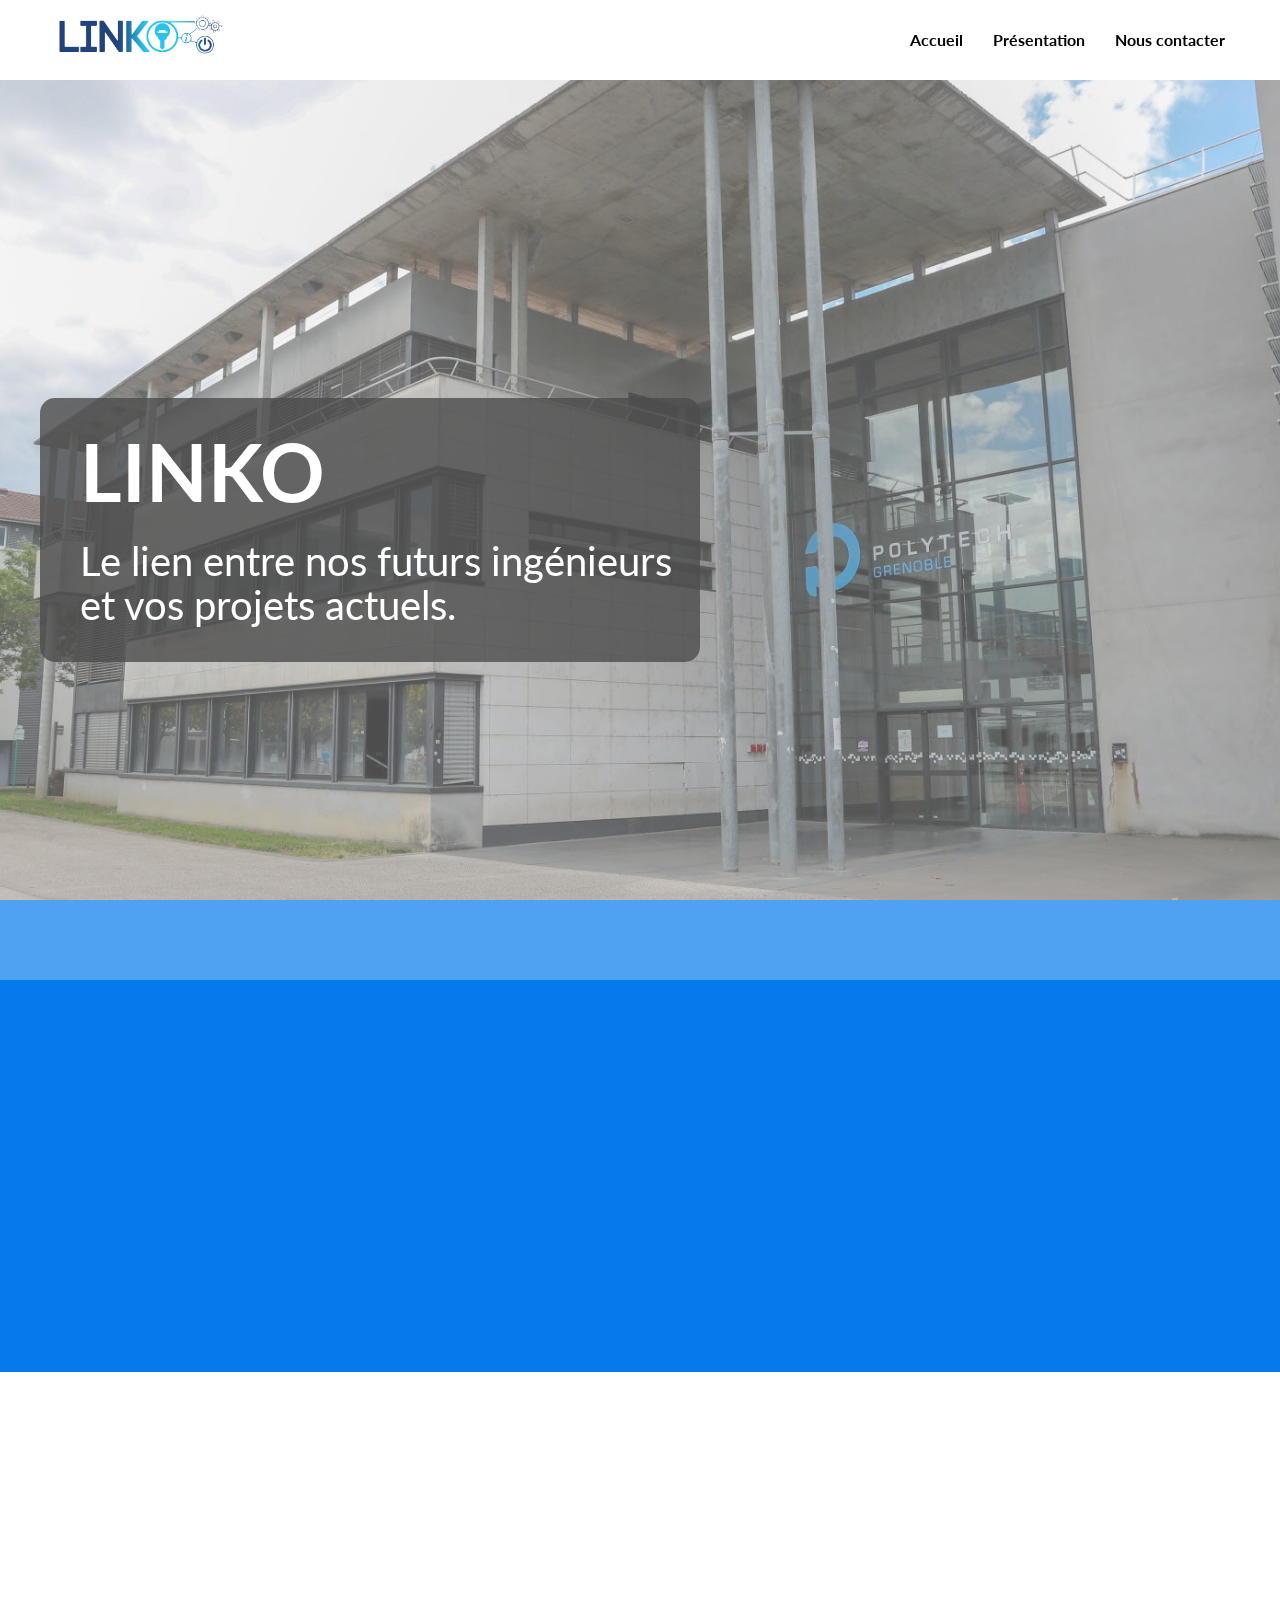
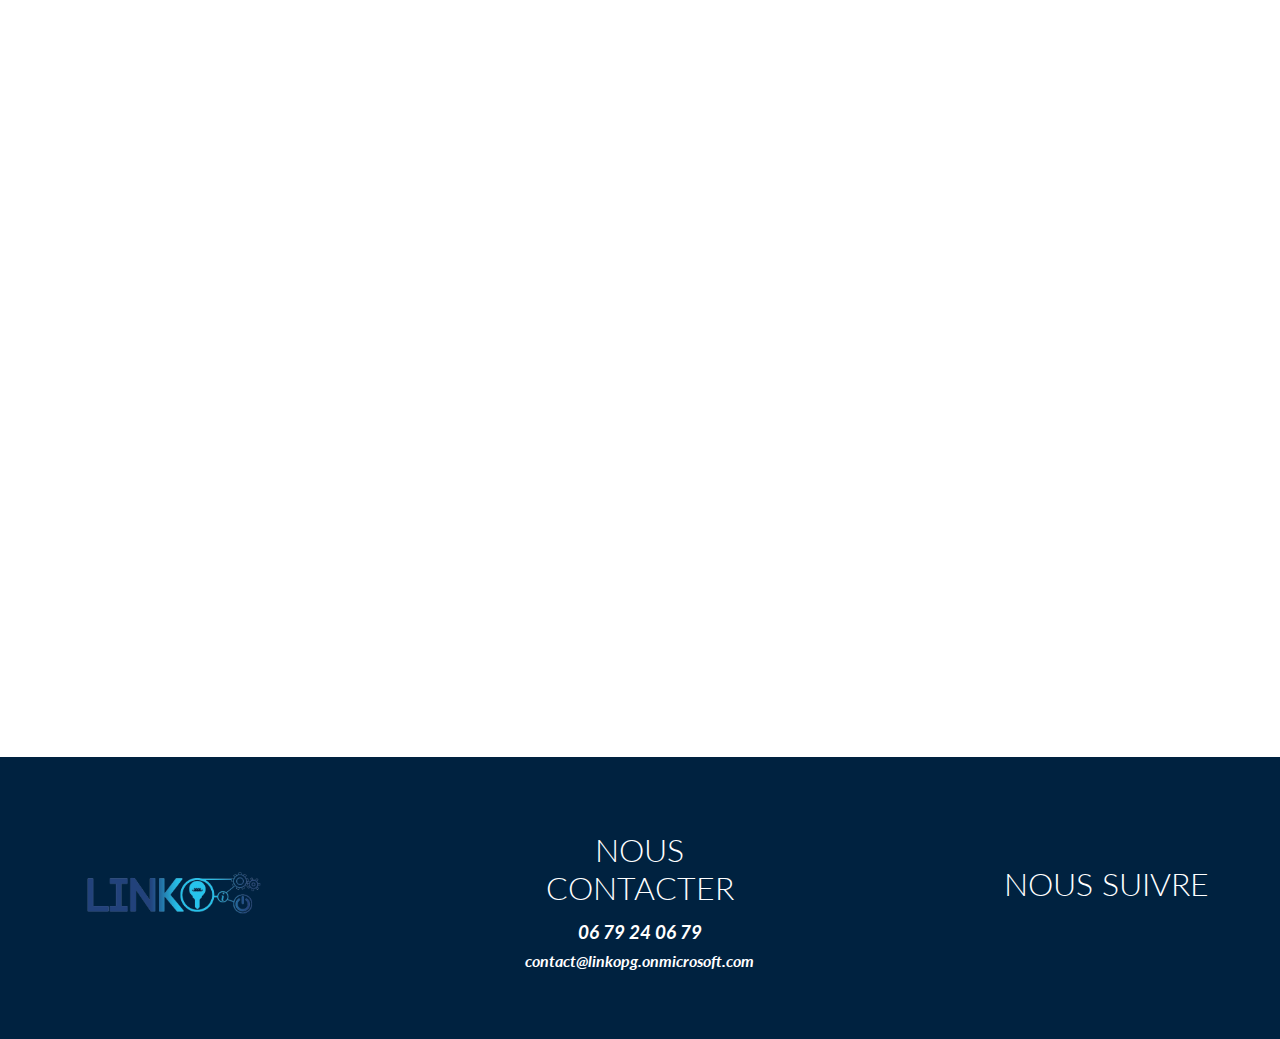
==== commit 16f48ad8: "linko" ====
--- a/index.html
+++ b/index.html
@@ -39,10 +39,15 @@
     <section class="showcase pimg1">
       <div class="container grid">
         <div class="showcase-text" data-aos="fade-right">
-          <h1>LINKO</h1>
-          <p>
-            Le lien entre nos futurs ingénieurs et vos projets actuels.
-          </p>
+          <div class="blurbackground">
+            <div class="text-wraper">
+              <h1>LINKO</h1>
+              <p>
+                Le lien entre nos futurs ingénieurs et vos projets actuels.
+              </p>
+            </div>
+          </div>
+          
         </div>
       </div>
     </section>
@@ -60,7 +65,7 @@
 
           <a href="pres.html" class="btn btn-dark">En savoir plus</a>
         </div>
-        <img src="../images/ampoule.png" alt="" data-aos="zoom-in" />
+        <img src="images/ampoule.png" alt="" data-aos="zoom-in" />
       </div>
     </section>
 
--- a/css/style.css
+++ b/css/style.css
@@ -148,6 +148,22 @@
         Scroll = normal */
 }
 
+.blurbackground {
+    background: rgba(0,0,0,.8);
+    padding: 15px 15px 15px 40px;
+    border-radius: 15px;
+    
+  }
+  
+
+
+  .text-wraper {
+    z-index: 700;
+    position: relative;
+    color: #FFFFFF;
+    width: 100%;
+  }
+  
 .form {
     width: 100%;
     background-color: var(--secondary-color);
@@ -155,6 +171,7 @@
     position: relative;
     display: flex;
     margin: 0 auto;
+    padding: 100px;
 }
 
 
@@ -338,17 +355,7 @@
     transform: translateY(-25px);
 }
 
-.carousel-cell img {
-    width: 100%;
-    height: 100%;
-    top: -60px;
-    left: 20px;
-    object-fit: cover;
-    border-radius: 15px;
-    z-index: 1;
-    box-shadow: 0 5px 20px rgba(0,0,0,0.2);
-    
-}
+
 .carousel-cell .imgBx {
     width: 100%;
     height: 100%;
@@ -386,18 +393,6 @@
     border-radius: 15px;
 }
 
-#axel {
-    height: 600px;
-    object-fit: cover;
-}
-
-#nora {
-    height: 600px;
-}
-
-#angelo {
-    height: 600px;
-}
 
 /* Animations */
 
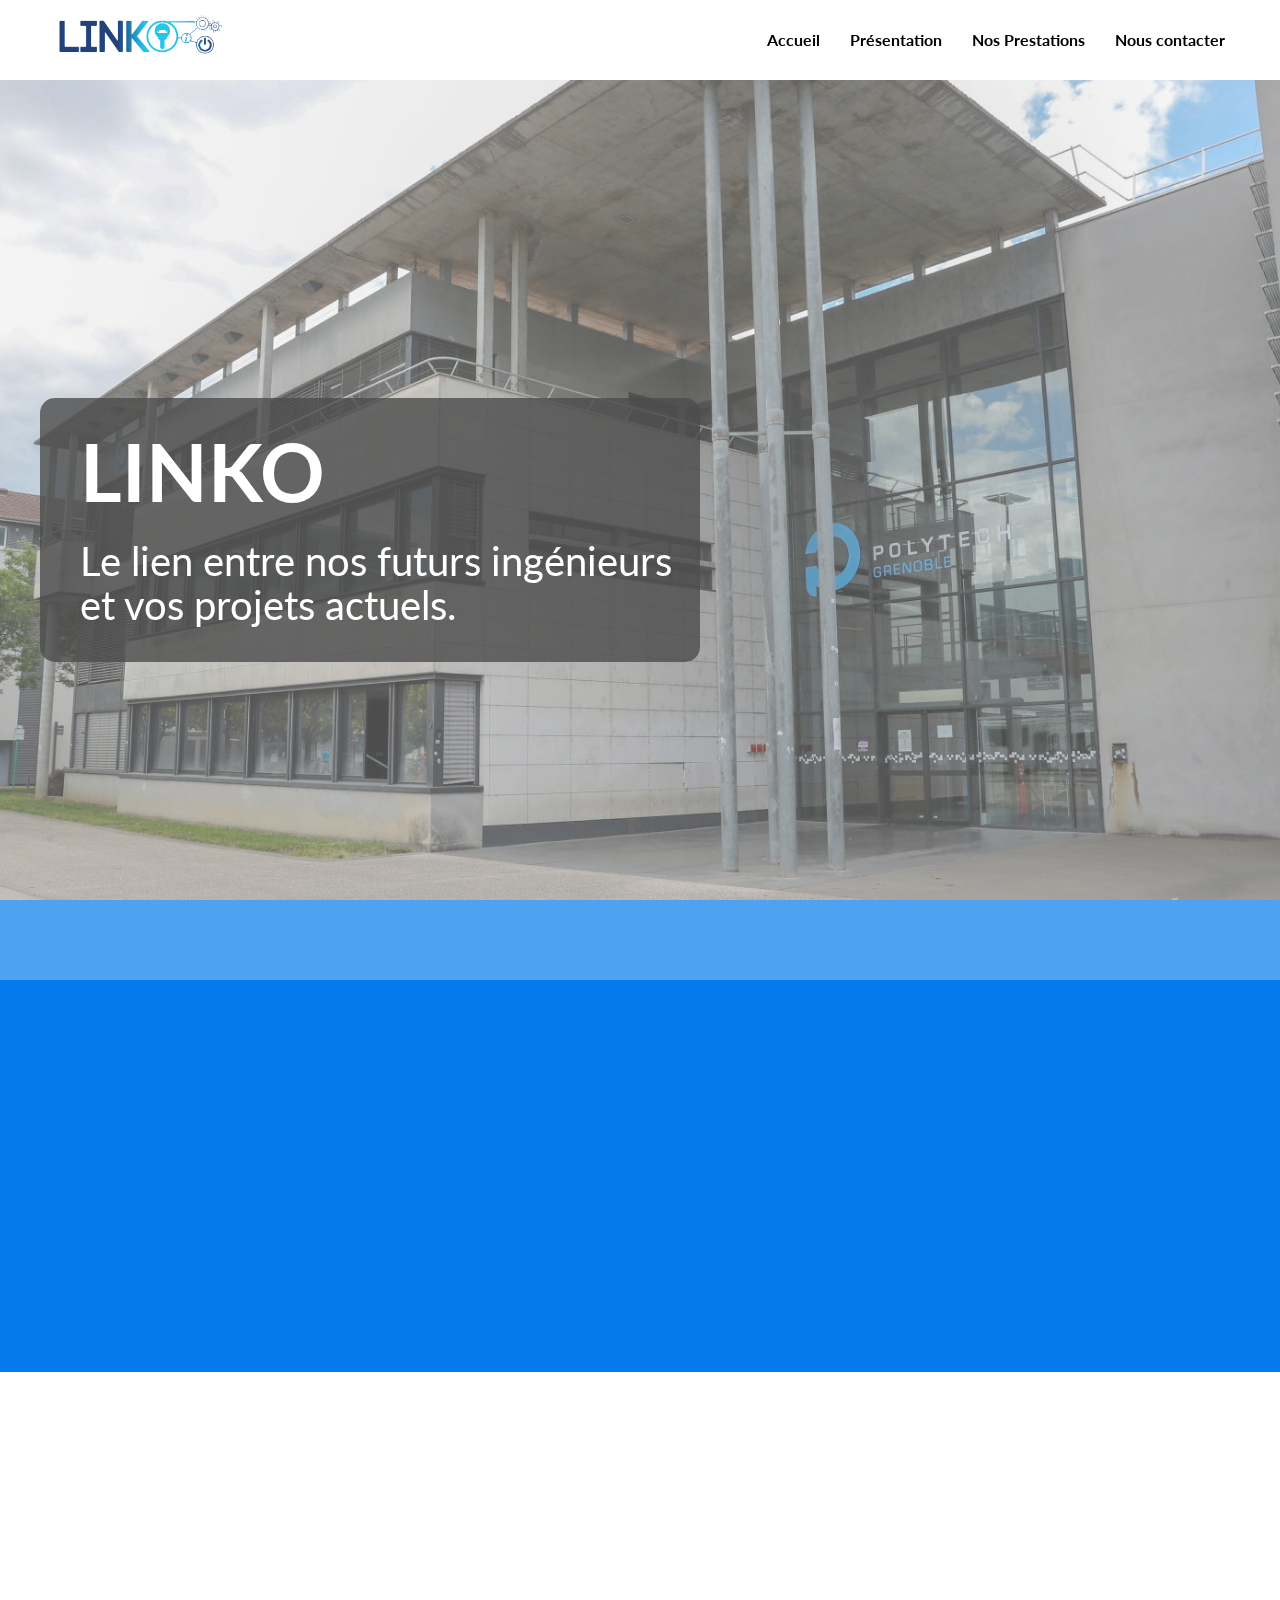
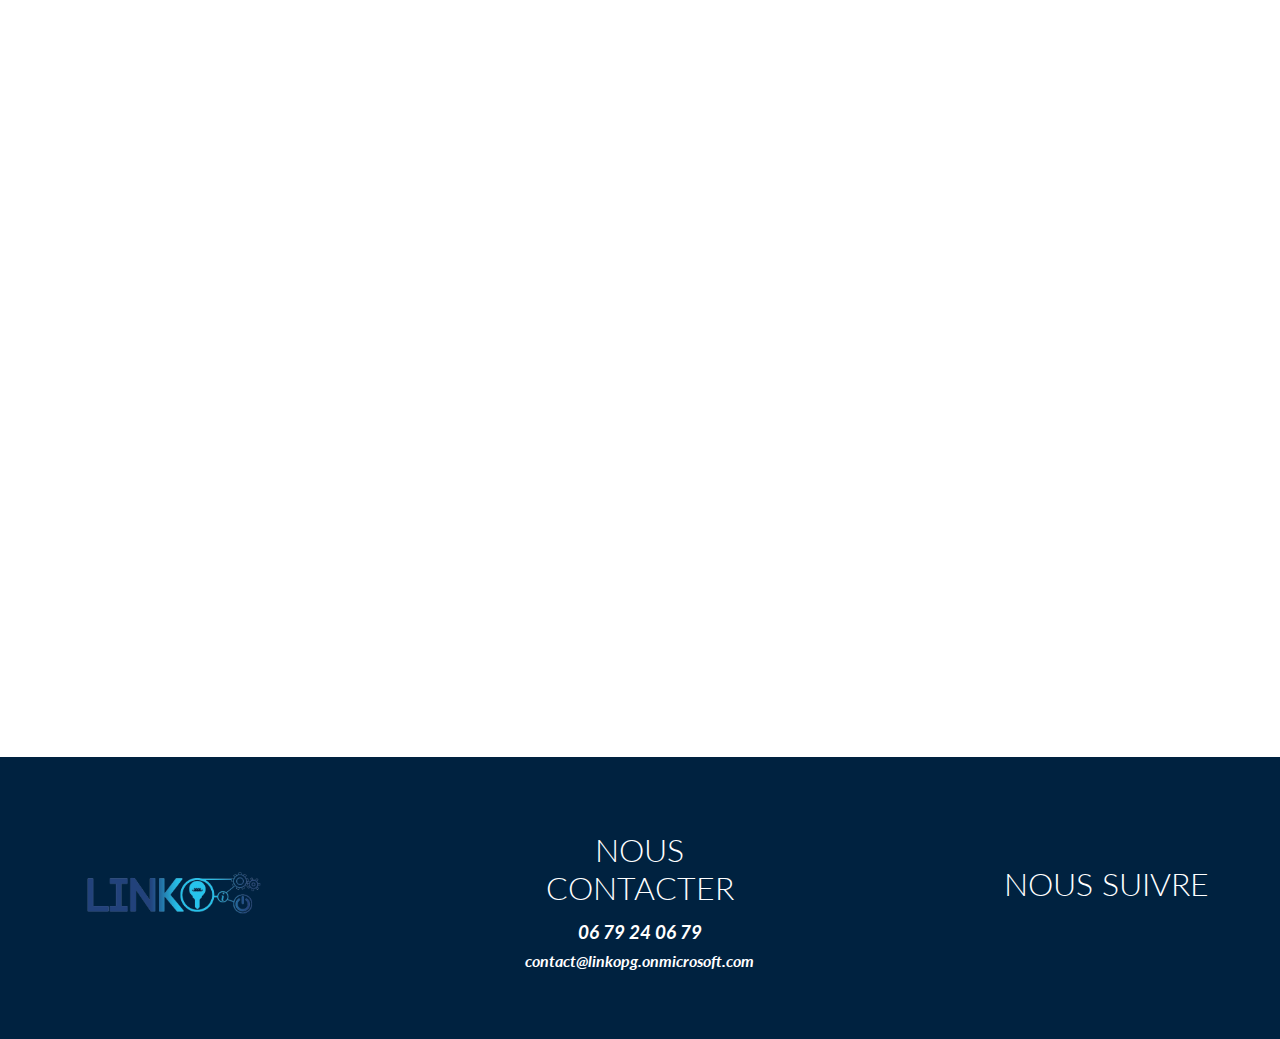
==== commit 6b050b77: "linko" ====
--- a/index.html
+++ b/index.html
@@ -29,6 +29,7 @@
           <ul>
             <li><a href="index.html">Accueil</a></li>
             <li><a href="pres.html">Présentation</a></li>
+            <li><a href="Presta.html">Nos Prestations</a></li>
             <li><a href="form.html">Nous contacter</a></li>
           </ul>
         </nav>
--- a/css/style.css
+++ b/css/style.css
@@ -279,7 +279,13 @@
     outline: none;
 }
 
-
+#tereza {
+    border: 1rem solid;
+}
+
+#angelo {
+    border: 1rem solid;
+}
 /* Qui sommes nous */
 .cloud .grid {
     grid-template-columns: 4fr 3fr;
@@ -333,7 +339,7 @@
 }
 
 
-
+/* Carousel */
 .carousel-cell {
     width:100%;
     height: 700px;
@@ -393,6 +399,21 @@
     border-radius: 15px;
 }
 
+/* Page presta */
+
+.presta {
+
+    height: 90%;
+}
+
+.presta.card {
+
+    padding: 30px;
+    margin: 0 auto;
+}
+.logoPresta {
+
+}
 
 /* Animations */
 
